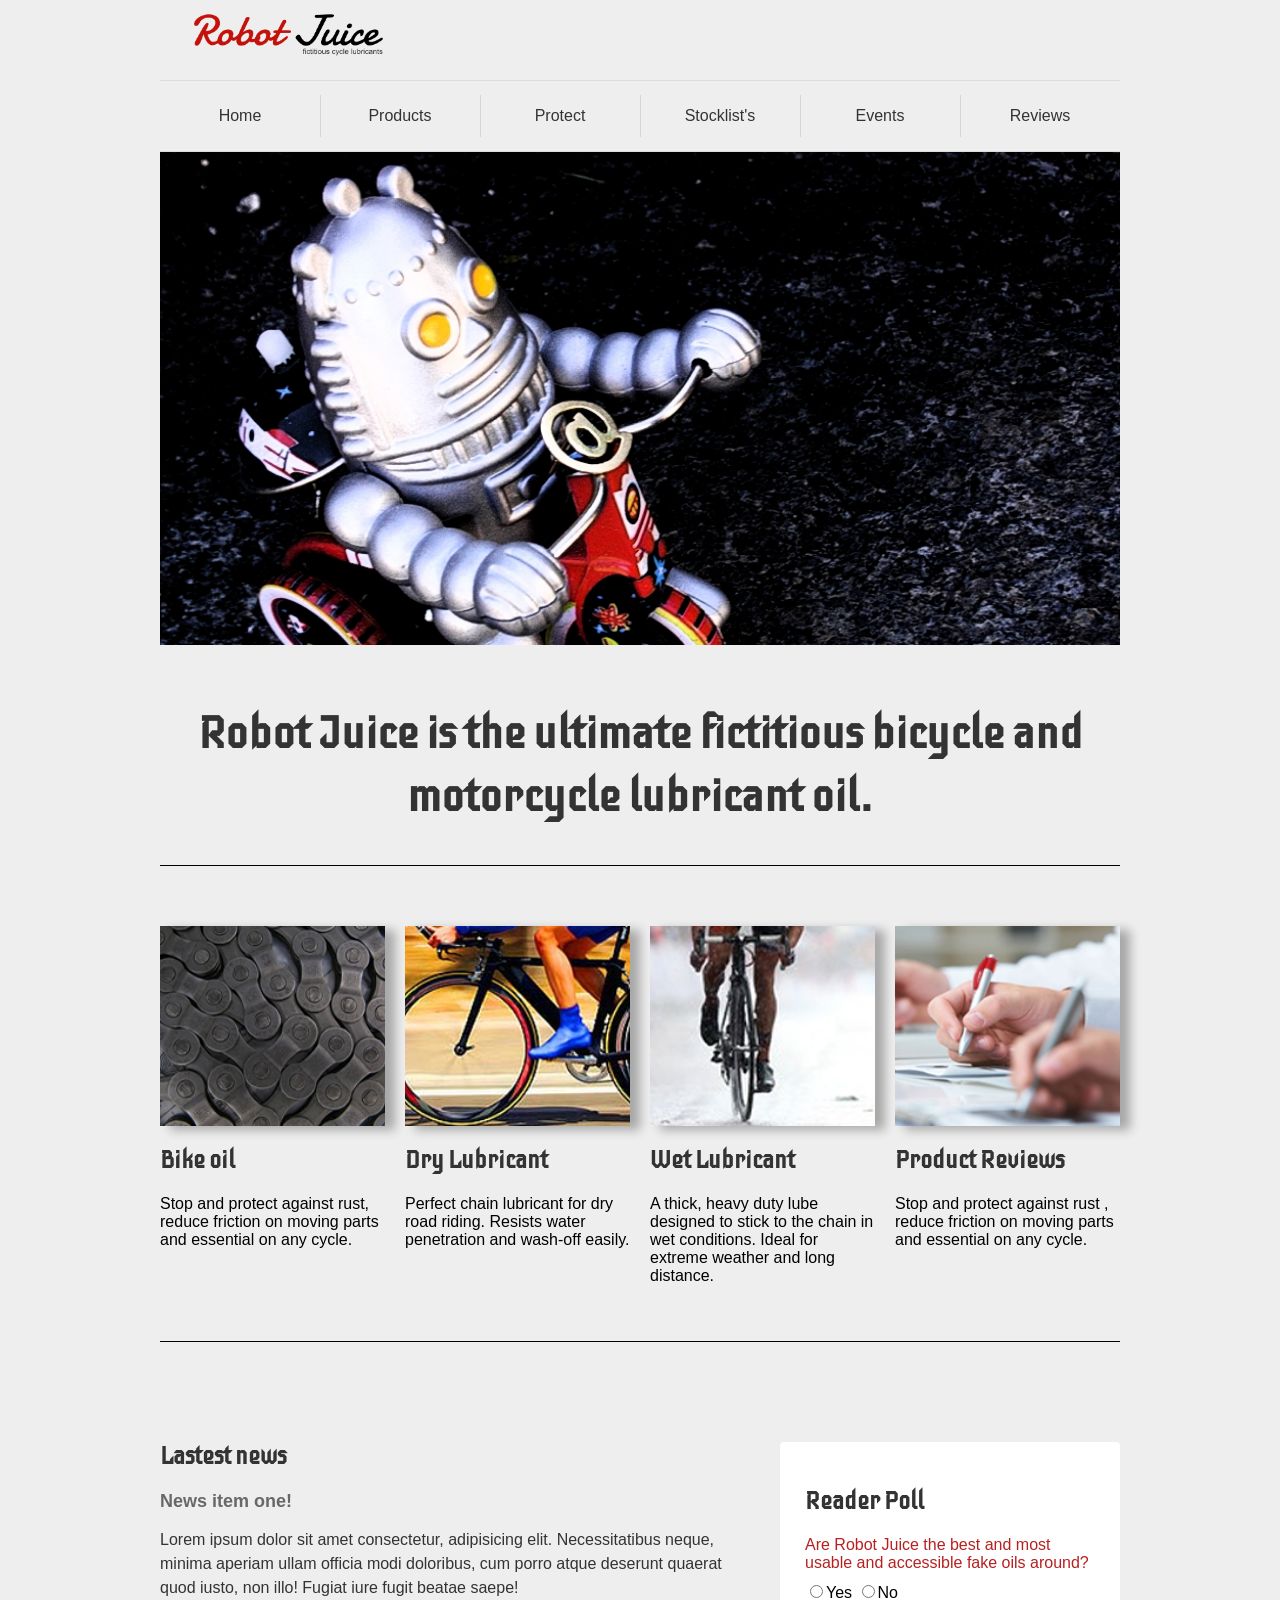
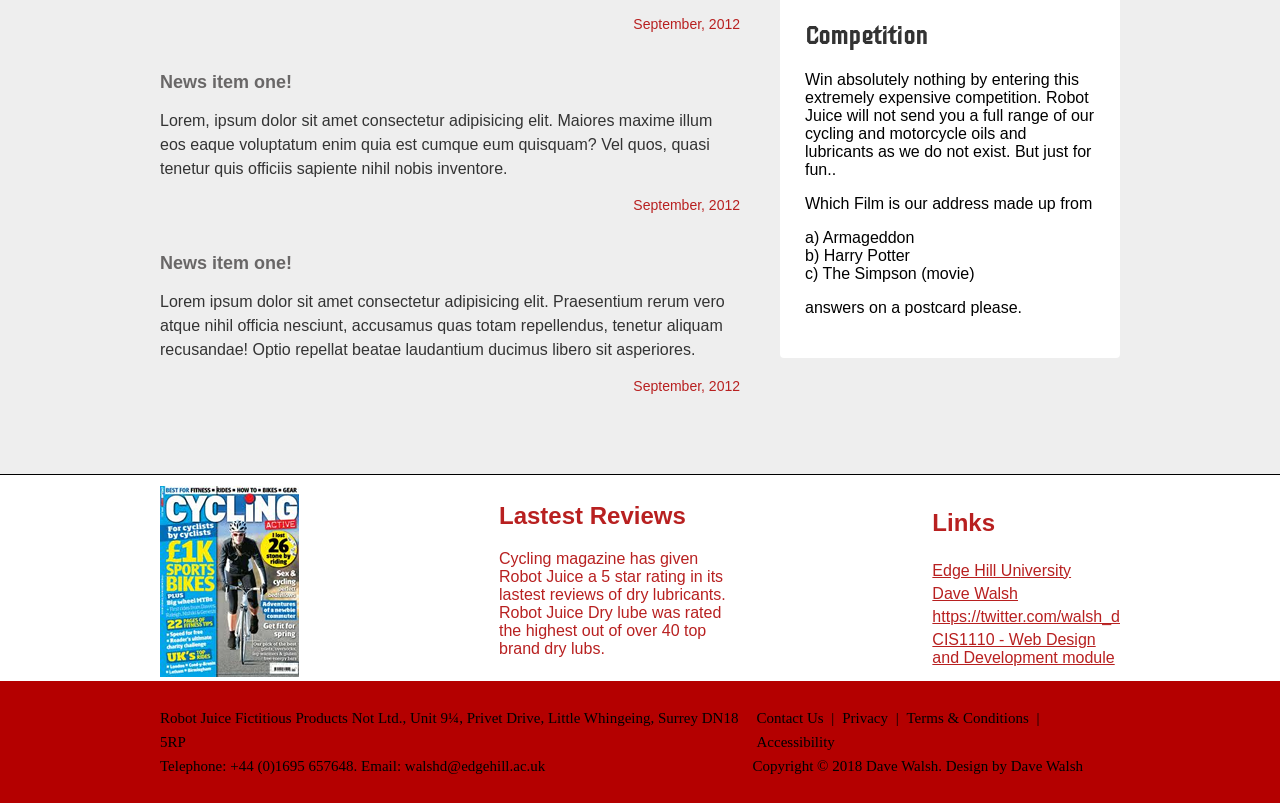
==== index.html @ 76c8a3c9 "Init web" ====
<!DOCTYPE html>
<html lang="en">

<head>
    <link rel="preconnect" href="https://fonts.googleapis.com">
    <link rel="preconnect" href="https://fonts.gstatic.com" crossorigin>
    <link href="https://fonts.googleapis.com/css2?family=Iceberg&display=swap" rel="stylesheet">
    <link rel="stylesheet" href="grid.css">
    <link rel="stylesheet" href="style.css">
    <meta charset="UTF-8">
    <meta name="viewport" content="width=device-width, initial-scale=1.0">
    <title>Home - Robot Juice: Fictitious cycle lubricants.</title>
</head>

<body>
    <a href="#main-content" class="skip-link">Skip to Content</a>
    <header>
        <div class="header-top">
            <div class="logo">
                <a href="index.html"><img src="robot-juice-images/new-robot-logo3.png" alt="Robot Juice brand logo"
                        id="logo-pic"></a>
            </div>
            <div class="burger-menu" id="burger-menu" role="button" aria-label="Toggle navigation" aria-expanded="false"
                tabindex="0">
                <div class="bar"></div>
                <div class="bar"></div>
                <div class="bar"></div>
            </div>
        </div>
        <nav class="navigate">
            <ul>
                <li><a class="nav-link" href="index.html">Home</a></li>
                <li><a class="nav-link" href="product.html">Products</a></li>
                <li><a class="nav-link" href="#section3">Protect</a></li>
                <li><a class="nav-link" href="#section4">Stocklist's</a></li>
                <li><a class="nav-link" href="#section5">Events</a></li>
                <li><a class="nav-link" href="#section6">Reviews</a></li>
            </ul>
        </nav>
        <div class="banner">
            <img id="banner-pic" src="robot-juice-images/robotbanner.jpg" alt="Robot Juice banner">
        </div>
    </header>
    <section class="slogan" tabindex="0">
        <h1>Robot Juice is the ultimate fictitious bicycle and motorcycle lubricant oil.</h1>
    </section>

    <main id="main-content">
        <section class="product-prop">

            <section class="content" tabindex="0">
                <div class="pic-box">
                    <img src="robot-juice-images/bikechain-bikeoil.jpg" alt="Robot Juice Bike Oil bottle"
                        class="prop-img">
                </div>
                <div class="head-box">
                    <h2 class="prop-head">Bike oil</h2>
                </div>
                <div class="descript-box">
                    <p class="prop-descript">Stop and protect against rust, reduce friction on moving
                        parts and
                        essential on
                        any cycle.</p>
                </div>
            </section>

            <section class="content" tabindex="0">
                <div class="pic-box">
                    <img src="robot-juice-images/cycleside-drylubrication.jpg" alt="Robot Juice Dry Lubricant bottle"
                        class="prop-img">
                </div>

                <div class="head-box">
                    <h2 class="prop-head">Dry Lubricant</h2>
                </div>
                <div class="descript-box">
                    <p class="prop-descript">Perfect chain lubricant for dry road riding. Resists water
                        penetration and
                        wash-off easily.</p>
                </div>
            </section>

            <section class="content" tabindex="0">
                <div class="pic-box">
                    <img src="robot-juice-images/frontcycle-wetlubrication.jpg" alt="Robot Juice Wet Lubricant bottle"
                        class="prop-img">
                </div>
                <div class="head-box">
                    <h2 class="prop-head">Wet Lubricant</h2>
                </div>
                <div class="descript-box">
                    <p class="prop-descript">A thick, heavy duty lube designed to stick to the chain in wet conditions.
                        Ideal for extreme weather and long distance.</p>
                </div>
            </section>

            <section class="content" tabindex="0">
                <div class="pic-box">
                    <img src="robot-juice-images/productreviews.jpg"
                        alt="Five-star rating graphic for Robot Juice products" class="prop-img">
                </div>
                <div class="head-box">
                    <h2 class="prop-head">Product Reviews</h2>
                </div>
                <div class="descript-box">
                    <p class="prop-descript">Stop and protect against rust , reduce friction on moving
                        parts and
                        essential
                        on any cycle.</p>
                </div>
            </section>
        </section>

        <section class="news-update">
            <div class="left-box">
                <h2 id="news-header">Lastest news</h2>
                <article class="news-box" tabindex="0" aria-labelledby="news-head-1" aria-describedby="news-desc-1">
                    <h3 class="item-header" id="news-head-1">News item one!</h3>
                    <p class="item-descript" id="news-desc-1">Lorem ipsum dolor sit amet consectetur, adipisicing elit.
                        Necessitatibus
                        neque, minima aperiam ullam officia modi doloribus, cum porro atque deserunt quaerat quod iusto,
                        non illo! Fugiat iure fugit beatae saepe!</p>
                    <span class="date">September, 2012</span>
                </article>
                <article class="news-box" tabindex="0" aria-labelledby="news-head-2" aria-describedby="news-desc-2">
                    <h3 class="item-header" id="news-head-2">News item one!</h3>
                    <p class="item-descript" id="news-desc-2">Lorem, ipsum dolor sit amet consectetur adipisicing elit.
                        Maiores maxime
                        illum eos eaque voluptatum enim quia est cumque eum quisquam? Vel quos, quasi tenetur quis
                        officiis sapiente nihil nobis inventore.</p>
                    <span class="date">September, 2012</span>
                </article>
                <article class="news-box" tabindex="0" aria-labelledby="news-head-3" aria-describedby="news-desc-3">
                    <h3 class="item-header" id="news-head-3">News item one!</h3>
                    <p class="item-descript" id="news-desc-3">Lorem ipsum dolor sit amet consectetur adipisicing elit.
                        Praesentium rerum
                        vero atque nihil officia nesciunt, accusamus quas totam repellendus, tenetur aliquam recusandae!
                        Optio repellat beatae laudantium ducimus libero sit asperiores.</p>
                    <span class="date">September, 2012</span>
                </article>
            </div>
            <div class="right-box">
                <section class="poll" aria-labelledby="poll-header" tabindex="0" aria-describedby="poll-question">
                    <h2 id="poll-header">Reader Poll</h2>
                    <span id="poll-question">Are Robot Juice the best and most usable and accessible fake oils
                        around?</span>
                    <form>
                        <label><input type="radio" name="vote" value="yes">Yes</label>
                        <label><input type="radio" name="vote" value="no">No</label>
                    </form>
                </section>
                <section class="competition" aria-labelledby="competition-header" tabindex="0">
                    <h2 id="competition-header">Competition</h2>
                    <p class="competition-descript">Win absolutely nothing by entering this extremely expensive
                        competition. Robot Juice will not send you a full range of our cycling and motorcycle oils and
                        lubricants as we do not exist. But just for fun..</p>
                    <p class="competition-descript">Which Film is our address made up from</p>
                    <p class="competition-descript">a) Armageddon<br>b) Harry Potter<br>c) The Simpson (movie)</p>
                    <p class="competition-descript">answers on a postcard please.</p>
                </section>
            </div>
        </section>
        <section class="bottom-box">
            <div class="bottom-box-inner">
                <div class="magazine">
                    <img src="robot-juice-images/cyclemagazine.jpg"
                        alt="Cycling Magazine cover featuring Robot Juice review">
                </div>
                <div class="reviews-box" tabindex="0">
                    <h2 id="reviews-header">Lastest Reviews</h2>
                    <p id="reviews-descript">Cycling magazine has given Robot Juice a 5 star rating in its lastest
                        reviews of dry lubricants. Robot Juice Dry lube was rated the highest out of over 40 top
                        brand dry lubs.</p>
                </div>
                <div class="links-box">
                    <h2 id="links-header">Links</h2>
                    <a href="https://www.edgehill.ac.uk" class="link">Edge Hill University</a>
                    <a href="https://www.davewalsh.co.uk" class="link">Dave Walsh</a>
                    <a href="https://twitter.com/walsh_d" class="link">https://twitter.com/walsh_d</a>
                    <a href="https://teaching.computing.edgehill.ac.uk/wte/" class="link">CIS1110 - Web Design and
                        Development module</a>
                </div>
            </div>
        </section>
    </main>
    <footer class="footer">
        <div class="footer-inner">
            <div class="footer-left">
                Robot Juice Fictitious Products Not Ltd., Unit 9¼, Privet Drive, Little Whingeing, Surrey
                DN18 5RP<br>
                Telephone: +44 (0)1695 657648. Email: walshd@edgehill.ac.uk
            </div>

            <div class="footer-right">
                <a href="#">Contact Us</a> |
                <a href="#">Privacy</a> |
                <a href="#">Terms & Conditions</a> |
                <a href="#">Accessibility</a><br>
                Copyright © 2018 Dave Walsh. Design by Dave Walsh
            </div>
        </div>
    </footer>
    <script src="reviews.js"></script>
</body>

</html>
---- grid.css ----
/* ===== RESET / BOX MODEL ===== */

html,
body {
    margin: 0;
    padding: 0;
}

*,
*::before,
*::after {
    box-sizing: border-box;
}

/* ===== ACCESSIBILITY ===== */
.skip-link {
    position: absolute;
    top: -40px;
    left: 0;
    background: #b82020;
    color: white;
    padding: 8px;
    z-index: 100;
    transition: top 0.3s;
}

.skip-link:focus {
    top: 0;
}

/* Visible Focus State */
/* Visible Focus State */
*:focus-visible {
    outline: 3px solid #ffbf00;
    /* High contrast yellow/orange */
    outline-offset: 2px;
}

/* ===== GLOBAL LAYOUT ===== */

body {
    display: flex;
    flex-direction: column;
    align-items: center;
    justify-content: center;
    width: 100%;
}

main {
    width: 100%;
    display: flex;
    flex-direction: column;
    align-items: center;
}

header {
    display: flex;
    flex-direction: column;
    width: 75%;
}

.logo a,
.logo img {
    display: inline-block;
    width: auto;
}

#logo-pic {
    display: block;
    height: auto;
}

.header-top {
    display: flex;
    justify-content: space-between;
    align-items: center;
    width: 100%;
}

/* Base Nav Layout */

/* Base Nav Layout */

.navigate {
    width: 100%;
}

.burger-menu {
    display: none;
    cursor: pointer;
    flex-direction: column;
    gap: 4px;
    padding: 10px;
}

.bar {
    width: 25px;
    height: 3px;
    background-color: #333;
}

.navigate ul {
    display: flex;
    justify-content: space-between;
    align-items: stretch;
    visibility: visible;
    opacity: 1;
    max-height: none;
    /* Reset potentially inherited mobile styles */
}

.navigate ul li {
    flex: 1;
    position: relative;
    text-align: center;
    height: 70px;
}

.navigate ul li a {
    display: flex;
    justify-content: center;
    align-items: center;
    width: 100%;
    height: 100%;
}

/* ===== BANNER ===== */

.banner {
    width: 100%;
}

#banner-pic {
    width: 100%;
    height: auto;
    display: block;
}

/* ===== SLOGAN ===== */

.slogan {
    width: 75%;
    margin: 20px auto;
    text-align: center;
}

/* ===== PRODUCT GRID ===== */

.product-prop {
    display: flex;
    width: 75%;
    gap: 20px;
}

.content {
    width: 25%;
}

.pic-box {
    width: 100%;
    height: 200px;
    overflow: hidden;
}

.prop-img {
    width: 100%;
    height: 100%;
    display: block;
}

/* ===== NEWS SECTION ===== */

.news-update {
    display: flex;
    width: 75%;
    margin: 40px auto;
    gap: 40px;
    align-items: flex-start;
}

.left-box {
    flex: 2;
}

.right-box {
    flex: 1;
    margin-top: 20px;
}

/* ===== BOTTOM SECTION ===== */

.bottom-box {
    display: flex;
    width: 100%;
    justify-content: center;
    align-items: center;
}

.bottom-box-inner {
    display: flex;
    justify-content: center;
    align-items: center;
    width: 75%;
    gap: 200px;
}

/* Note: .bottom-right-content removed */

/* ===== FOOTER ===== */

footer {
    width: 100%;
    display: flex;
    justify-content: center;
}

.footer-inner {
    width: 75%;
    max-width: 1200px;
    display: flex;
    justify-content: space-between;
    align-items: flex-start;
}

.footer-left,
.footer-right {
    text-align: left;
}


/*====== Product Page ====== */

/* ... (omitting strictly unchanged chunks for brevity if not targeted, but using context matching) ... */
/* NOTE: The tool finds the context. I'm targeting the section from .bottom-box-inner down to media queries */
/* Actually, I need to be careful with the Replace tool. I will target specific blocks. */

/* REVERTING GLOBAL */

/* RESPONSIVE UPDATES */
@media (max-width: 992px) {

    header,
    .slogan,
    .product-prop,
    .news-update,
    .bottom-box-inner,
    .footer-inner,
    .product-box,
    .similar-box,
    .prod-review-box {
        width: 90%;
    }

    .product-prop {
        flex-wrap: wrap;
        gap: 30px;
    }

    .content {
        width: 45%;
    }

    .news-update {
        flex-direction: column;
        gap: 30px;
    }

    .right-box {
        width: 100%;
    }

    .bottom-box-inner {
        gap: 40px;
        /* Responsive: reduce gap */
    }
}

@media (max-width: 600px) {

    .navigate ul {
        flex-direction: column;
    }

    .navigate ul li {
        height: 55px;
    }

    .content {
        width: 100%;
    }

    /* Product Page Mobile */
    .product-box {
        flex-direction: column;
    }

    .thumb-list {
        flex-direction: row;
        overflow-x: auto;
        justify-content: center;
    }

    .similar-list {
        flex-wrap: wrap;
    }

    /* Stack Bottom Section */
    .bottom-box-inner {
        flex-direction: column;
        gap: 40px;
        align-items: center;
        text-align: center;
    }

    /* Stack Footer */
    .footer-inner {
        flex-direction: column;
        justify-content: center;
        align-items: center;
        gap: 20px;
        text-align: center;
    }

    .footer-left,
    .footer-right {
        text-align: center;
    }
}


/*====== Product Page ====== */

/* ===== GLOBAL LAYOUT ===== */

body {
    display: flex;
    flex-direction: column;
    align-items: center;
    justify-content: center;
}

header {
    display: flex;
    flex-direction: column;
    width: 75%;
}

/* ===== NAVIGATION LAYOUT ===== */

.navigate {
    width: 100%;
}

.navigate ul {
    display: flex;
    justify-content: space-between;
    align-items: stretch;
}

.navigate ul li {
    flex: 1;
    position: relative;
    text-align: center;
    height: 70px;
}

.navigate ul li a {
    display: flex;
    justify-content: center;
    align-items: center;
    width: 100%;
    height: 100%;
}

/* ===== PRODUCT GALLERY LAYOUT ===== */

.product-box {
    width: 75%;
    margin: 40px auto;
    display: flex;
    gap: 30px;
}

.thumb-list {
    display: flex;
    flex-direction: column;
    gap: 15px;
}

.main-display {
    flex: 5;
}

.console {
    flex: 2;
    display: flex;
    flex-direction: column;
}

.dropdown-box {
    display: flex;
    width: 100%;
    justify-content: center;
    align-items: center;
    gap: 10px;
}

/* ===== SIMILAR PRODUCT LAYOUT ===== */

.similar-box {
    width: 75%;
    display: flex;
    flex-direction: column;
}

.similar-list {
    display: flex;
    justify-content: center;
    align-items: center;
    gap: 10px;
}

.prod-review-box {
    width: 75%;
    margin: 40px auto;
    display: flex;
    flex-direction: column;
}

/* ===== BOTTOM SECTION LAYOUT ===== */

.bottom-box {
    display: flex;
    width: 100%;
    justify-content: center;
    align-items: center;
}

.bottom-box-inner {
    display: flex;
    justify-content: center;
    align-items: center;
    width: 75%;
    gap: 200px;
}

/* ===== FOOTER LAYOUT ===== */

footer {
    width: 100%;
    display: flex;
    justify-content: center;
}

.footer-inner {
    width: 75%;
    max-width: 1200px;
    display: flex;
    justify-content: space-between;
    align-items: flex-start;
}

.footer-left,
.footer-right {
    text-align: left;
}

/* ===== RESPONSIVE ===== */

@media (max-width: 992px) {

    header,
    .slogan,
    .product-prop,
    .news-update,
    .bottom-box-inner,
    .footer-inner,
    .product-box,
    .similar-box,
    .prod-review-box {
        width: 90%;
    }

    .product-prop {
        flex-wrap: wrap;
        gap: 30px;
    }

    .content {
        width: 45%;
    }

    .news-update {
        flex-direction: column;
        gap: 30px;
    }

    .right-box {
        width: 100%;
    }

    .bottom-box-inner {
        gap: 80px;
    }

    /* Stack Footer for Tablet */
    .footer-inner {
        flex-direction: column;
        justify-content: center;
        align-items: center;
        gap: 20px;
        text-align: center;
    }

    .footer-left,
    .footer-right {
        text-align: center;
    }
}

@media (max-width: 600px) {

    .navigate ul {
        flex-direction: column;
        display: flex;
        /* Keep flex for layout, hide with height */
        max-height: 0;
        overflow: hidden;
        opacity: 0;
        visibility: hidden;
        /* Prevent focus when closed */
        transition: max-height 0.5s ease-in-out, opacity 0.5s ease-in-out, visibility 0s linear 0.5s;
        width: 100%;
    }

    .navigate ul.active {
        max-height: 500px;
        /* Adjust as needed */
        opacity: 1;
        visibility: visible;
        transition: max-height 0.5s ease-in-out, opacity 0.5s ease-in-out, visibility 0s linear 0s;
    }

    .header-top {
        display: flex;
        justify-content: space-between;
        align-items: center;
        width: 100%;
        margin-top: 10px;
        /* Optional spacing */
    }

    .burger-menu {
        display: flex;
        /* Show burger on mobile */
        margin: 0;
        /* Remove centering */
    }

    .navigate ul li {
        height: 55px;
    }

    .content {
        width: 100%;
    }

    /* Product Page Mobile */
    .product-box {
        flex-direction: column;
    }

    .main-display {
        order: 1;
    }

    .thumb-list {
        order: 2;
        flex-direction: row;
        overflow-x: auto;
        /* Allow scrolling if many thumbs */
        justify-content: center;
        margin-top: 10px;
        /* Spacing between main img and thumbs */
    }

    .console {
        order: 3;
    }

    .similar-list {
        flex-wrap: wrap;
    }

    .bottom-box-inner {
        flex-direction: column;
        gap: 40px;
    }

    .footer-inner {
        flex-direction: column;
        text-align: center;
        gap: 20px;
    }

    .footer-left,
    .footer-right {
        text-align: center;
    }

    /* Text Left for Reviews and Links on Mobile */
    .reviews-box,
    .links-box {
        text-align: left;
        width: 100%;
        max-width: 400px;
        /* Optional: limit width if needed, or keep 100% */
    }
}
---- style.css ----
/* ===== Index Page ===== */

/* ===== TYPOGRAPHY ===== */

.prop-head,
#news-header,
#poll-header,
#competition-header,
.slogan {
    font-family: 'Iceberg', sans-serif;
    font-weight: bold;
    font-size: 24px;
    color: #333333;
}

/* ===== GLOBAL STYLE ===== */

body {
    background-color: #eeeeee;
}

/* Accessibility: Global Focus Styles */
:focus-visible {
    outline: 3px solid #0056b3;
    outline-offset: 2px;
}

#logo-pic {
    width: 262px;
}

/* ===== NAVIGATION STYLE ===== */

.navigate {
    border-top: 1px solid #dcdcdc;
    font-family: 'Roboto', sans-serif;
}

.navigate ul {
    list-style: none;
    margin: 0;
    padding: 0;
}

.navigate ul li:not(:first-child)::before {
    content: "";
    position: absolute;
    left: 0;
    top: 20%;
    height: 60%;
    width: 1px;
    background-color: #d5d5d5;
}

.navigate ul li a {
    text-decoration: none;
    color: #333333;
    font-size: 16px;
    transition: 0.25s;
}

.navigate ul li:hover {
    background-color: #b82020;
}

.navigate ul li:hover a {
    color: white;
}

/* ===== BANNER ===== */

.banner {
    background-color: grey;
}

/* ===== SLOGAN ===== */

.slogan {
    line-height: 1.4;
    border-bottom: 1px solid black;
    font-size: 30px;
}

/* Prevent slogan from resizing with global scaler */
body[class*="font-step-"] .slogan h1 {
    font-size: 1.5em;
}

.slogan h1 {
    font-size: 1.5em;
    /* Match default h2 size */
    margin: 0.83em 0;
    /* Match default h2 margin */
}

/* ===== PRODUCT STYLE ===== */

.product-prop {
    padding-top: 40px;
    padding-bottom: 40px;
    border-bottom: 1px solid black;
    margin-bottom: 40px;
}

.pic-box {
    box-shadow: 10px 4px 10px rgba(0, 0, 0, 0.3);
}

.prop-img {
    object-fit: cover;
    transition: 0.3s;
}

.prop-img:hover {
    transform: translateY(-5px);
    box-shadow: 0 10px 20px rgba(0, 0, 0, 0.4);
}

.prop-descript {
    font-family: 'Roboto', sans-serif;
}

/* ===== NEWS STYLE ===== */

.news-box {
    margin-bottom: 40px;
    font-family: 'Roboto', sans-serif;
}

.item-header {
    font-weight: bold;
    color: #696767;
    font-size: 18px;
    margin: 0;
}

.item-descript {
    color: #333;
    line-height: 1.5;
}

.date {
    display: block;
    text-align: right;
    color: #b82020;
    font-size: 14px;
    margin-top: 10px;
}

/* ===== SIDEBAR ===== */

.right-box {
    background-color: white;
    padding: 25px;
    border-radius: 4px;
    font-family: 'Roboto', sans-serif;
}

#poll-question {
    color: #b82020;
    display: block;
    margin-bottom: 10px;
}

/* ===== BOTTOM SECTION ===== */

.bottom-box {
    border-top: 1px solid black;
    background-color: white;
    font-family: 'Roboto', sans-serif;
}

.reviews-box,
.links-box,
.links-box a {
    color: #b82020;
}

.links-box {
    display: flex;
    flex-direction: column;
    gap: 5px;
}

/* ===== FOOTER ===== */

footer {
    background-color: #b40000;
    padding: 25px 0;
}

.footer-left,
.footer-right {
    color: black;
    font-size: 15px;
    line-height: 1.6;
}

.footer-right a {
    color: black;
    text-decoration: none;
}

.footer-right a:hover {
    text-decoration: underline;
}

/* ===== MOBILE TWEAK ===== */

@media (max-width: 600px) {
    #logo-pic {
        width: 300px;
    }

    .navigate ul li:not(:first-child)::before {
        display: none;
    }
}

/* ===== Product Page ====== */

/* ===== GLOBAL STYLE ===== */

body {
    background-color: #eeeeee;
}

#logo-pic {
    display: block;
    width: 262px;
    height: auto;
}

/* ===== NAVIGATION STYLE ===== */

.navigate {
    border-top: 1px solid #dcdcdc;
    border-bottom: 1px solid #dcdcdc;
    font-family: 'Roboto', sans-serif;
}

.navigate ul {
    list-style: none;
    margin: 0;
    padding: 0;
}

.navigate ul li:not(:first-child)::before {
    content: "";
    position: absolute;
    left: 0;
    top: 20%;
    height: 60%;
    width: 1px;
    background-color: #d5d5d5;
}

.navigate ul li a {
    text-decoration: none;
    color: #333333;
    font-size: 16px;
    font-weight: 400;
    transition: 0.25s;
}

/* Hover */
.navigate ul li:hover {
    background-color: #b82020;
}

.navigate ul li:hover a {
    color: white;
}

/* ===== PRODUCT STYLE ===== */

.pic-thumb {
    width: 120px;
    border: 2px solid red;
    padding: 4px;
    cursor: pointer;
}

.main-img {
    width: 100%;
    height: 500px;
    border: 5px solid #ffffff;
    object-fit: cover;
    display: block;
    box-sizing: border-box;
}

.prod-name {
    font-size: 32px;
    font-weight: bold;
    margin: 0 0 5px 0;
}

.price {
    color: red;
    font-size: 24px;
    display: block;
    /* Ensure it takes a line */
    margin-bottom: 20px;
    /* Add spacing below */
}

.size,
.quantity {
    height: 30px;
    width: 50%;
    background-color: white;
    /* Request: White inside */
    border: 1px solid #ccc;
    /* Add logic border for visibility against white bg */
    border-radius: 4px;
}

.buy-btn {
    margin-top: 10px;
    width: 100%;
    height: 50px;
    background-color: #b82020;
    color: white;
    font-size: 20px;
    font-weight: bold;
    cursor: pointer;
    transition: background-color 0.3s ease;
}

.buy-btn:hover {
    background-color: #e03e3e;
    /* Brighter Red */
}

.near-store {
    color: grey;
    text-decoration: none;
    font-size: 16px;
    margin-top: 10px;
}

.share-box {
    display: flex;
    justify-content: flex-end;
    gap: 5px;
}

#share-head {
    margin-top: 0;
    color: grey;
    font-size: 16px;
}

/* ===== SIMILAR PRODUCT STYLE ===== */

.similar-box {
    border-top: 1px solid black;
    border-bottom: 1px solid black;
    padding: 30px 0;
}

.similar-head {
    font-family: 'Iceberg', sans-serif;
    font-size: 30px;
    padding-bottom: 10px;
}

/* ===== BOTTOM STYLE ===== */

.bottom-box {
    border-top: 1px solid black;
    background-color: white;
}

.magazine {
    margin-top: 10px;
}

.reviews-box,
.links-box,
.links-box a {
    color: #b82020;
}

.links-box {
    display: flex;
    flex-direction: column;
    gap: 5px;
}

/* ===== FOOTER STYLE ===== */

footer {
    background-color: #b40000;
    padding: 25px 0;
}

.footer-left,
.footer-right {
    color: black;
    font-size: 15px;
    line-height: 1.6;
}

.footer-right a {
    color: black;
    text-decoration: none;
    margin: 0 4px;
}


.footer-right a:hover {
    text-decoration: underline;
}

/* ===== REVIEWS SECTION ===== */

.prod-review-box {
    margin: 40px auto;
    font-family: 'Roboto', sans-serif;
    color: #333;
}

.prod-review-box h2 {
    font-family: 'Iceberg', sans-serif;
    font-size: 24px;
    font-weight: bold;
    color: #333333;
    border-bottom: 2px solid #575859;
    padding-bottom: 10px;
    display: flex;
    align-items: center;
    gap: 10px;
    margin: 0 0 30px 0;
    /* Reset margins, keep bottom */
}

.review-item {
    display: flex;
    gap: 30px;
    padding: 20px 0;
    align-items: flex-start;
}

.review-icon img {
    width: 80px;
    height: 80px;
    border-radius: 10px;
    box-shadow: 0 4px 6px rgba(0, 0, 0, 0.3);
}

.review-info {
    width: 200px;
    flex-shrink: 0;
}

.review-body {
    flex: 1;
    padding-left: 20px;
    border-left: 1px solid #eee;
}

.review-rating {
    color: #b82020;
    font-size: 18px;
    letter-spacing: 2px;
    margin-bottom: 5px;
    font-weight: bold;
}

.review-title {
    font-size: 18px;
    font-weight: bold;
    margin: 0 0 5px 0;
    color: #333;
}

.product-id {
    font-size: 14px;
    color: #777;
    margin: 0 0 10px 0;
    font-style: italic;
}

.review-text {
    font-size: 14px;
    color: #555;
    line-height: 1.4;
    margin: 0;
}

.review-divider {
    border: 0;
    border-top: 1px solid #ccc;
    margin: 0;
}

#read-review-button {
    display: block;
    width: 250px;
    background-color: #b82020;
    color: white;
    font-weight: bold;
    text-align: center;
    padding: 15px 0;
    margin: 40px auto 0 auto;
    border: none;
    border-radius: 5px;
    cursor: pointer;
    font-size: 16px;
    text-transform: uppercase;
}

#read-review-button:hover {
    background-color: #900000;
}

/* ===== RESPONSIVE TWEAKS ===== */

@media (max-width: 600px) {

    /* Main Image Mobile */
    .main-img {
        height: auto;
        max-height: 400px;
        /* Limit height on mobile */
    }

    /* Review Mobile Layout */
    .review-item {
        flex-direction: column;
        gap: 15px;
    }

    .review-info {
        width: 100%;
        /* Full width */
        text-align: left;
    }

    .review-body {
        padding-left: 0;
        border-left: none;
        border-top: 1px solid #eee;
        padding-top: 15px;
        width: 100%;
    }
}
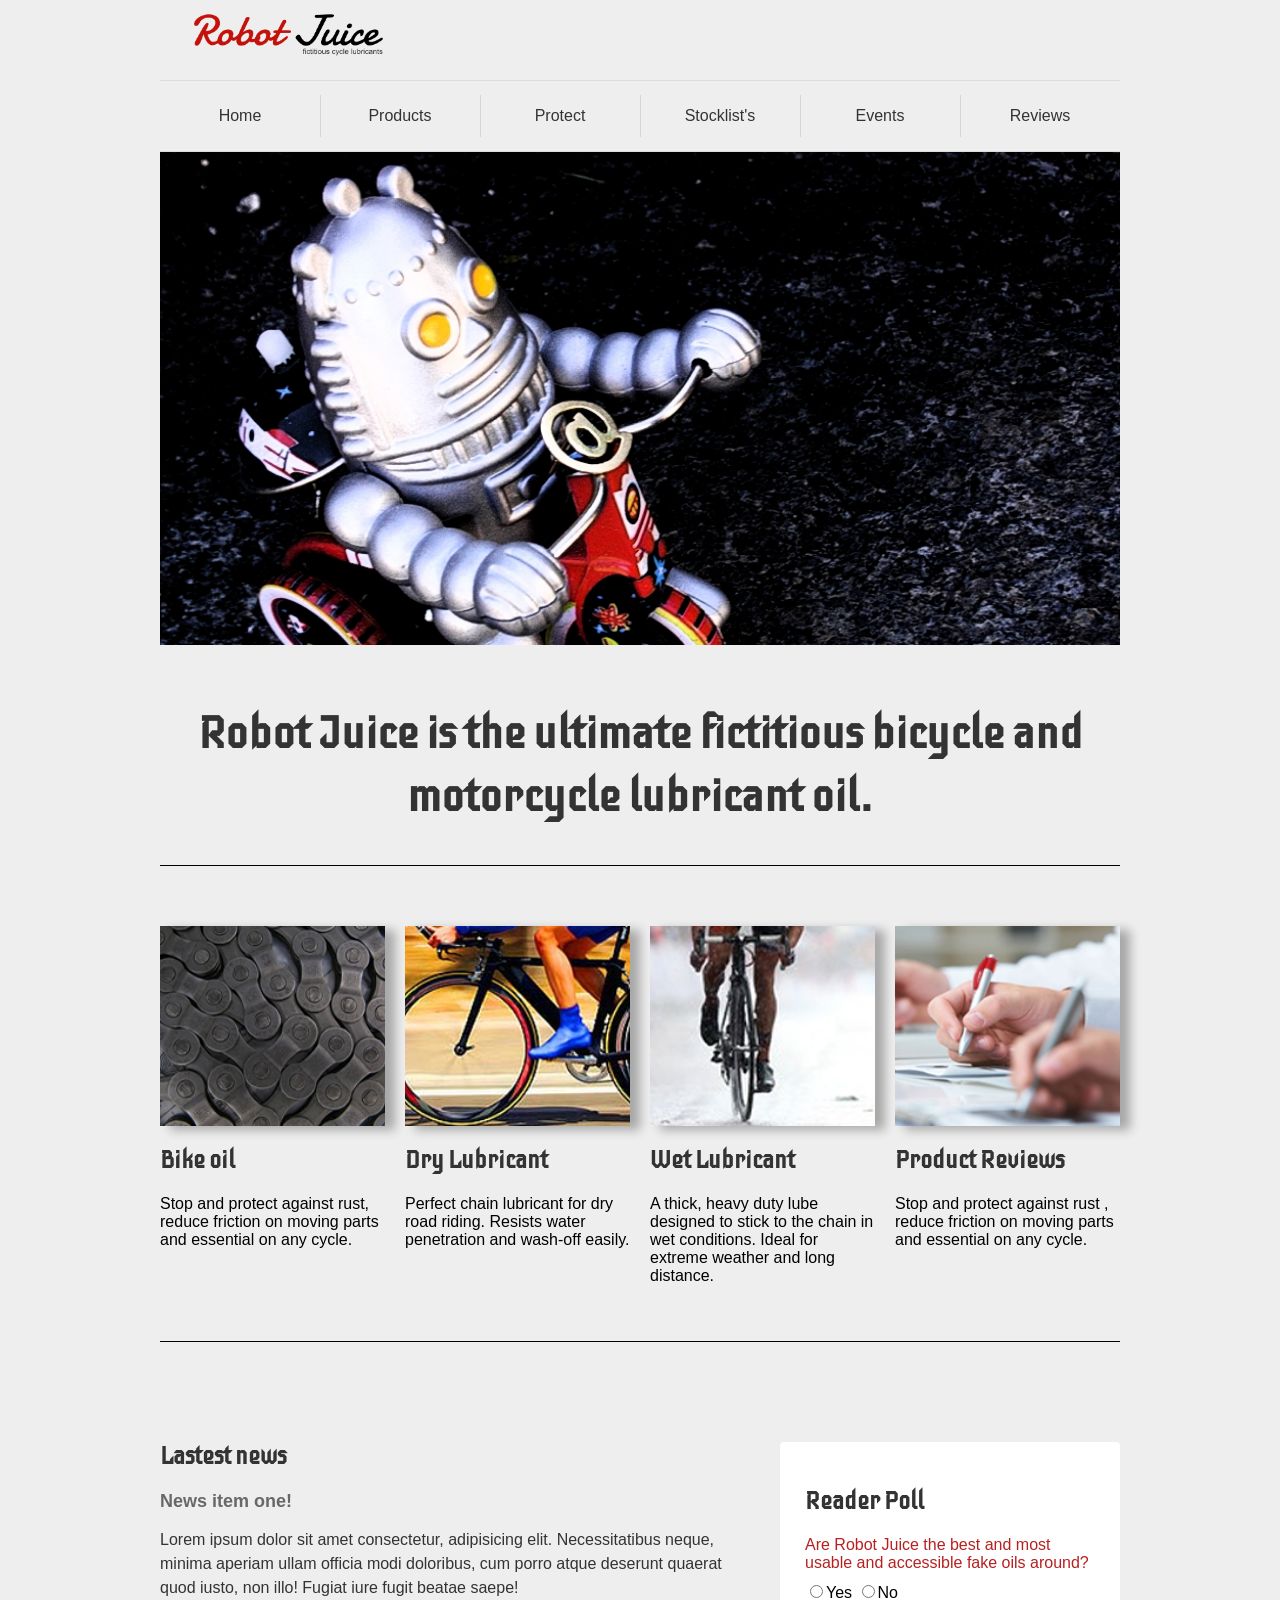
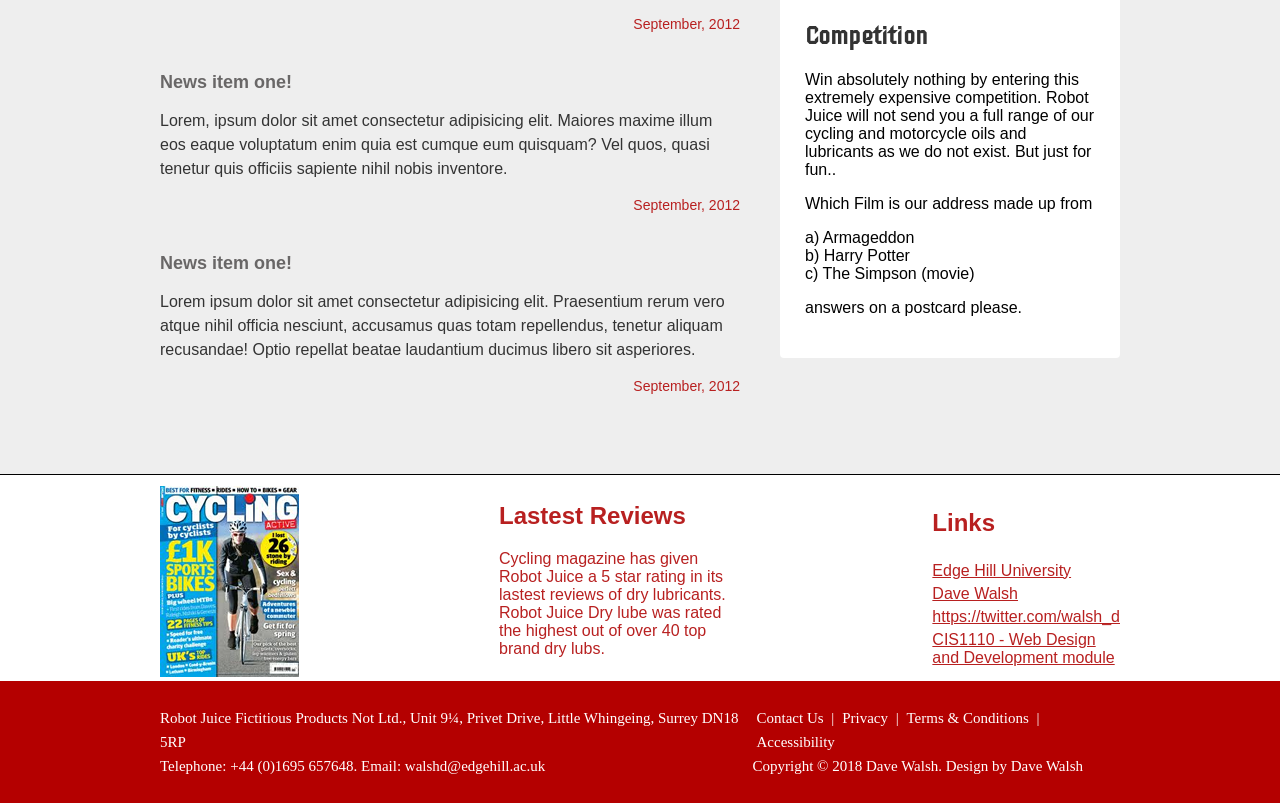
==== commit ad7eb4a6: "Update grid, index, product, reviews and style" ====
--- a/index.html
+++ b/index.html
@@ -14,6 +14,7 @@
 
 <body>
     <a href="#main-content" class="skip-link">Skip to Content</a>
+    <!-- ========================================================= HEADER SECTION ========================================================= -->
     <header>
         <div class="header-top">
             <div class="logo">
@@ -41,148 +42,162 @@
             <img id="banner-pic" src="robot-juice-images/robotbanner.jpg" alt="Robot Juice banner">
         </div>
     </header>
+    <!-- ========================================================= SLOGAN SECTION ========================================================= -->
     <section class="slogan" tabindex="0">
         <h1>Robot Juice is the ultimate fictitious bicycle and motorcycle lubricant oil.</h1>
     </section>
 
+    <!-- ========================================================= MAIN CONTENT ========================================================= -->
     <main id="main-content">
         <section class="product-prop">
 
-            <section class="content" tabindex="0">
-                <div class="pic-box">
+            <section class="content">
+                <div class="pic-box" tabindex="0">
                     <img src="robot-juice-images/bikechain-bikeoil.jpg" alt="Robot Juice Bike Oil bottle"
                         class="prop-img">
                 </div>
                 <div class="head-box">
-                    <h2 class="prop-head">Bike oil</h2>
-                </div>
-                <div class="descript-box">
-                    <p class="prop-descript">Stop and protect against rust, reduce friction on moving
+                    <h2 class="prop-head" tabindex="0">Bike oil</h2>
+                </div>
+                <div class="descript-box">
+                    <p class="prop-descript" tabindex="0">Stop and protect against rust, reduce friction on moving
                         parts and
                         essential on
                         any cycle.</p>
                 </div>
             </section>
 
-            <section class="content" tabindex="0">
-                <div class="pic-box">
+            <section class="content">
+                <div class="pic-box" tabindex="0">
                     <img src="robot-juice-images/cycleside-drylubrication.jpg" alt="Robot Juice Dry Lubricant bottle"
                         class="prop-img">
                 </div>
 
                 <div class="head-box">
-                    <h2 class="prop-head">Dry Lubricant</h2>
-                </div>
-                <div class="descript-box">
-                    <p class="prop-descript">Perfect chain lubricant for dry road riding. Resists water
+                    <h2 class="prop-head" tabindex="0">Dry Lubricant</h2>
+                </div>
+                <div class="descript-box">
+                    <p class="prop-descript" tabindex="0">Perfect chain lubricant for dry road riding. Resists water
                         penetration and
                         wash-off easily.</p>
                 </div>
             </section>
 
-            <section class="content" tabindex="0">
-                <div class="pic-box">
+            <section class="content">
+                <div class="pic-box" tabindex="0">
                     <img src="robot-juice-images/frontcycle-wetlubrication.jpg" alt="Robot Juice Wet Lubricant bottle"
                         class="prop-img">
                 </div>
                 <div class="head-box">
-                    <h2 class="prop-head">Wet Lubricant</h2>
-                </div>
-                <div class="descript-box">
-                    <p class="prop-descript">A thick, heavy duty lube designed to stick to the chain in wet conditions.
+                    <h2 class="prop-head" tabindex="0">Wet Lubricant</h2>
+                </div>
+                <div class="descript-box">
+                    <p class="prop-descript" tabindex="0">A thick, heavy duty lube designed to stick to the chain in wet
+                        conditions.
                         Ideal for extreme weather and long distance.</p>
                 </div>
             </section>
 
-            <section class="content" tabindex="0">
-                <div class="pic-box">
+            <section class="content">
+                <div class="pic-box" tabindex="0">
                     <img src="robot-juice-images/productreviews.jpg"
                         alt="Five-star rating graphic for Robot Juice products" class="prop-img">
                 </div>
                 <div class="head-box">
-                    <h2 class="prop-head">Product Reviews</h2>
-                </div>
-                <div class="descript-box">
-                    <p class="prop-descript">Stop and protect against rust , reduce friction on moving
+                    <h2 class="prop-head" tabindex="0">Product Reviews</h2>
+                </div>
+                <div class="descript-box">
+                    <p class="prop-descript" tabindex="0">Stop and protect against rust , reduce friction on moving
                         parts and
                         essential
                         on any cycle.</p>
                 </div>
             </section>
         </section>
-
+        <!-- ========================================================= NEWS UPDATE SECTION ========================================================= -->
         <section class="news-update">
             <div class="left-box">
-                <h2 id="news-header">Lastest news</h2>
-                <article class="news-box" tabindex="0" aria-labelledby="news-head-1" aria-describedby="news-desc-1">
-                    <h3 class="item-header" id="news-head-1">News item one!</h3>
-                    <p class="item-descript" id="news-desc-1">Lorem ipsum dolor sit amet consectetur, adipisicing elit.
+                <h2 id="news-header" tabindex="0">Lastest news</h2>
+                <article class="news-box">
+                    <h3 class="item-header" id="news-head-1" tabindex="0">News item one!</h3>
+                    <p class="item-descript" id="news-desc-1" tabindex="0">Lorem ipsum dolor sit amet consectetur,
+                        adipisicing elit.
                         Necessitatibus
                         neque, minima aperiam ullam officia modi doloribus, cum porro atque deserunt quaerat quod iusto,
                         non illo! Fugiat iure fugit beatae saepe!</p>
-                    <span class="date">September, 2012</span>
+                    <span class="date" tabindex="0">September, 2012</span>
                 </article>
-                <article class="news-box" tabindex="0" aria-labelledby="news-head-2" aria-describedby="news-desc-2">
-                    <h3 class="item-header" id="news-head-2">News item one!</h3>
-                    <p class="item-descript" id="news-desc-2">Lorem, ipsum dolor sit amet consectetur adipisicing elit.
+                <article class="news-box">
+                    <h3 class="item-header" id="news-head-2" tabindex="0">News item one!</h3>
+                    <p class="item-descript" id="news-desc-2" tabindex="0">Lorem, ipsum dolor sit amet consectetur
+                        adipisicing elit.
                         Maiores maxime
                         illum eos eaque voluptatum enim quia est cumque eum quisquam? Vel quos, quasi tenetur quis
                         officiis sapiente nihil nobis inventore.</p>
-                    <span class="date">September, 2012</span>
+                    <span class="date" tabindex="0">September, 2012</span>
                 </article>
-                <article class="news-box" tabindex="0" aria-labelledby="news-head-3" aria-describedby="news-desc-3">
-                    <h3 class="item-header" id="news-head-3">News item one!</h3>
-                    <p class="item-descript" id="news-desc-3">Lorem ipsum dolor sit amet consectetur adipisicing elit.
+                <article class="news-box">
+                    <h3 class="item-header" id="news-head-3" tabindex="0">News item one!</h3>
+                    <p class="item-descript" id="news-desc-3" tabindex="0">Lorem ipsum dolor sit amet consectetur
+                        adipisicing elit.
                         Praesentium rerum
                         vero atque nihil officia nesciunt, accusamus quas totam repellendus, tenetur aliquam recusandae!
                         Optio repellat beatae laudantium ducimus libero sit asperiores.</p>
-                    <span class="date">September, 2012</span>
+                    <span class="date" tabindex="0">September, 2012</span>
                 </article>
             </div>
             <div class="right-box">
-                <section class="poll" aria-labelledby="poll-header" tabindex="0" aria-describedby="poll-question">
-                    <h2 id="poll-header">Reader Poll</h2>
-                    <span id="poll-question">Are Robot Juice the best and most usable and accessible fake oils
+                <section class="poll">
+                    <h2 id="poll-header" tabindex="0">Reader Poll</h2>
+                    <span id="poll-question" tabindex="0">Are Robot Juice the best and most usable and accessible fake
+                        oils
                         around?</span>
                     <form>
                         <label><input type="radio" name="vote" value="yes">Yes</label>
                         <label><input type="radio" name="vote" value="no">No</label>
                     </form>
                 </section>
-                <section class="competition" aria-labelledby="competition-header" tabindex="0">
-                    <h2 id="competition-header">Competition</h2>
-                    <p class="competition-descript">Win absolutely nothing by entering this extremely expensive
+                <section class="competition">
+                    <h2 id="competition-header" tabindex="0">Competition</h2>
+                    <p class="competition-descript" tabindex="0">Win absolutely nothing by entering this extremely
+                        expensive
                         competition. Robot Juice will not send you a full range of our cycling and motorcycle oils and
                         lubricants as we do not exist. But just for fun..</p>
-                    <p class="competition-descript">Which Film is our address made up from</p>
-                    <p class="competition-descript">a) Armageddon<br>b) Harry Potter<br>c) The Simpson (movie)</p>
-                    <p class="competition-descript">answers on a postcard please.</p>
+                    <p class="competition-descript" tabindex="0">Which Film is our address made up from</p>
+                    <p class="competition-descript" tabindex="0">a) Armageddon<br>b) Harry Potter<br>c) The Simpson
+                        (movie)</p>
+                    <p class="competition-descript" tabindex="0">answers on a postcard please.</p>
                 </section>
             </div>
         </section>
+
+        <!-- ========================================================= BOTTOM CONTENT SECTION ========================================================= -->
         <section class="bottom-box">
             <div class="bottom-box-inner">
                 <div class="magazine">
                     <img src="robot-juice-images/cyclemagazine.jpg"
-                        alt="Cycling Magazine cover featuring Robot Juice review">
+                        alt="Cycling Magazine cover featuring Robot Juice review" tabindex="0">
                 </div>
                 <div class="reviews-box" tabindex="0">
-                    <h2 id="reviews-header">Lastest Reviews</h2>
-                    <p id="reviews-descript">Cycling magazine has given Robot Juice a 5 star rating in its lastest
+                    <h2 id="reviews-header" tabindex="0">Lastest Reviews</h2>
+                    <p id="reviews-descript" tabindex="0">Cycling magazine has given Robot Juice a 5 star rating in its
+                        lastest
                         reviews of dry lubricants. Robot Juice Dry lube was rated the highest out of over 40 top
                         brand dry lubs.</p>
                 </div>
                 <div class="links-box">
-                    <h2 id="links-header">Links</h2>
-                    <a href="https://www.edgehill.ac.uk" class="link">Edge Hill University</a>
-                    <a href="https://www.davewalsh.co.uk" class="link">Dave Walsh</a>
-                    <a href="https://twitter.com/walsh_d" class="link">https://twitter.com/walsh_d</a>
-                    <a href="https://teaching.computing.edgehill.ac.uk/wte/" class="link">CIS1110 - Web Design and
+                    <h2 id="links-header" tabindex="0">Links</h2>
+                    <a href="https://www.edgehill.ac.uk" class="link" tabindex="0">Edge Hill University</a>
+                    <a href="https://www.davewalsh.co.uk" class="link" tabindex="0">Dave Walsh</a>
+                    <a href="https://twitter.com/walsh_d" class="link" tabindex="0">https://twitter.com/walsh_d</a>
+                    <a href="https://teaching.computing.edgehill.ac.uk/wte/" class="link" tabindex="0">CIS1110 - Web
+                        Design and
                         Development module</a>
                 </div>
             </div>
         </section>
     </main>
+    <!-- ========================================================= FOOTER SECTION ========================================================= -->
     <footer class="footer">
         <div class="footer-inner">
             <div class="footer-left">
@@ -199,8 +214,9 @@
                 Copyright © 2018 Dave Walsh. Design by Dave Walsh
             </div>
         </div>
+        <!-- ========================================================= SCRIPT SECTION ========================================================= -->
+        <script src="reviews.js"></script>
     </footer>
-    <script src="reviews.js"></script>
 </body>
 
 </html>
--- a/grid.css
+++ b/grid.css
@@ -230,10 +230,6 @@
 
 /*====== Product Page ====== */
 
-/* ... (omitting strictly unchanged chunks for brevity if not targeted, but using context matching) ... */
-/* NOTE: The tool finds the context. I'm targeting the section from .bottom-box-inner down to media queries */
-/* Actually, I need to be careful with the Replace tool. I will target specific blocks. */
-
 /* REVERTING GLOBAL */
 
 /* RESPONSIVE UPDATES */
--- a/style.css
+++ b/style.css
@@ -191,13 +191,13 @@
 
 .footer-left,
 .footer-right {
-    color: black;
+    color: white;
     font-size: 15px;
     line-height: 1.6;
 }
 
 .footer-right a {
-    color: black;
+    color: white;
     text-decoration: none;
 }
 
@@ -398,13 +398,13 @@
 
 .footer-left,
 .footer-right {
-    color: black;
+    color: white;
     font-size: 15px;
     line-height: 1.6;
 }
 
 .footer-right a {
-    color: black;
+    color: white;
     text-decoration: none;
     margin: 0 4px;
 }
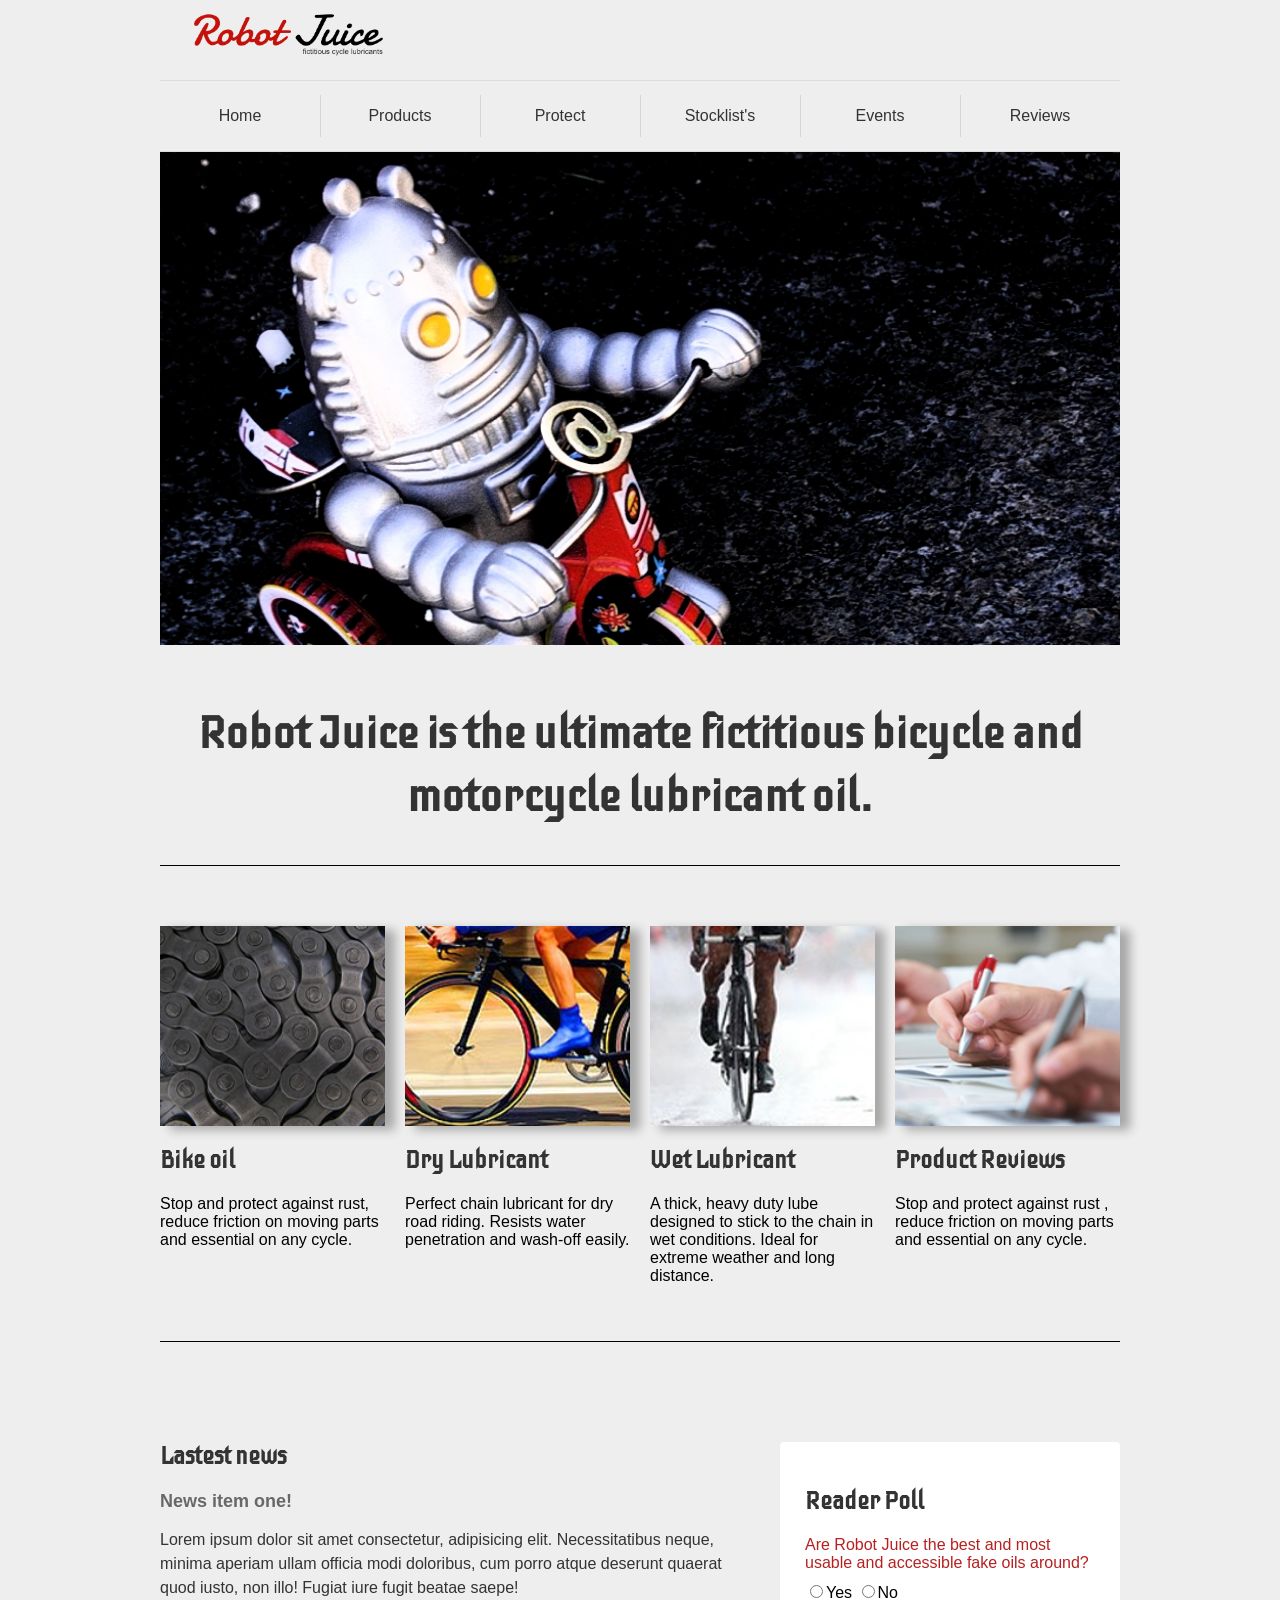
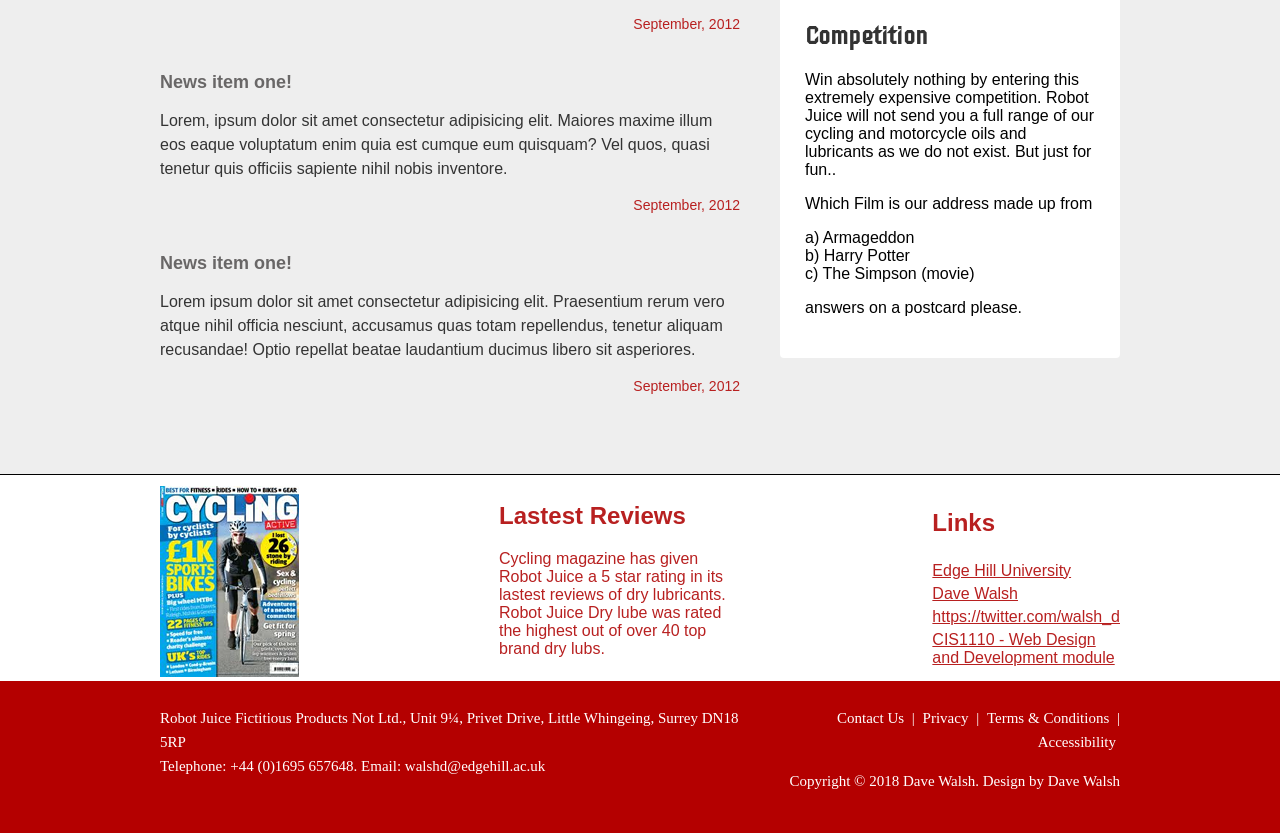
==== commit 56d50e1b: "Update web" ====
--- a/index.html
+++ b/index.html
@@ -200,7 +200,7 @@
     <!-- ========================================================= FOOTER SECTION ========================================================= -->
     <footer class="footer">
         <div class="footer-inner">
-            <div class="footer-left">
+            <div class="footer-left" tabindex="0">
                 Robot Juice Fictitious Products Not Ltd., Unit 9¼, Privet Drive, Little Whingeing, Surrey
                 DN18 5RP<br>
                 Telephone: +44 (0)1695 657648. Email: walshd@edgehill.ac.uk
@@ -211,7 +211,7 @@
                 <a href="#">Privacy</a> |
                 <a href="#">Terms & Conditions</a> |
                 <a href="#">Accessibility</a><br>
-                Copyright © 2018 Dave Walsh. Design by Dave Walsh
+                <p tabindex="0">Copyright © 2018 Dave Walsh. Design by Dave Walsh</p>
             </div>
         </div>
         <!-- ========================================================= SCRIPT SECTION ========================================================= -->
--- a/grid.css
+++ b/grid.css
@@ -222,9 +222,12 @@
     align-items: flex-start;
 }
 
-.footer-left,
+.footer-left {
+    text-align: left;
+}
+
 .footer-right {
-    text-align: left;
+    text-align: right;
 }
 
 
@@ -456,9 +459,12 @@
     align-items: flex-start;
 }
 
-.footer-left,
+.footer-left {
+    text-align: left;
+}
+
 .footer-right {
-    text-align: left;
+    text-align: right;
 }
 
 /* ===== RESPONSIVE ===== */
--- a/style.css
+++ b/style.css
@@ -333,6 +333,10 @@
     /* Brighter Red */
 }
 
+.buy-btn:active {
+    transform: scale(0.98);
+}
+
 .near-store {
     color: grey;
     text-decoration: none;
@@ -510,10 +514,15 @@
     cursor: pointer;
     font-size: 16px;
     text-transform: uppercase;
+    transition: background-color 0.3s ease;
 }
 
 #read-review-button:hover {
-    background-color: #900000;
+    background-color: #e03e3e;
+}
+
+#read-review-button:active {
+    transform: scale(0.98);
 }
 
 /* ===== RESPONSIVE TWEAKS ===== */
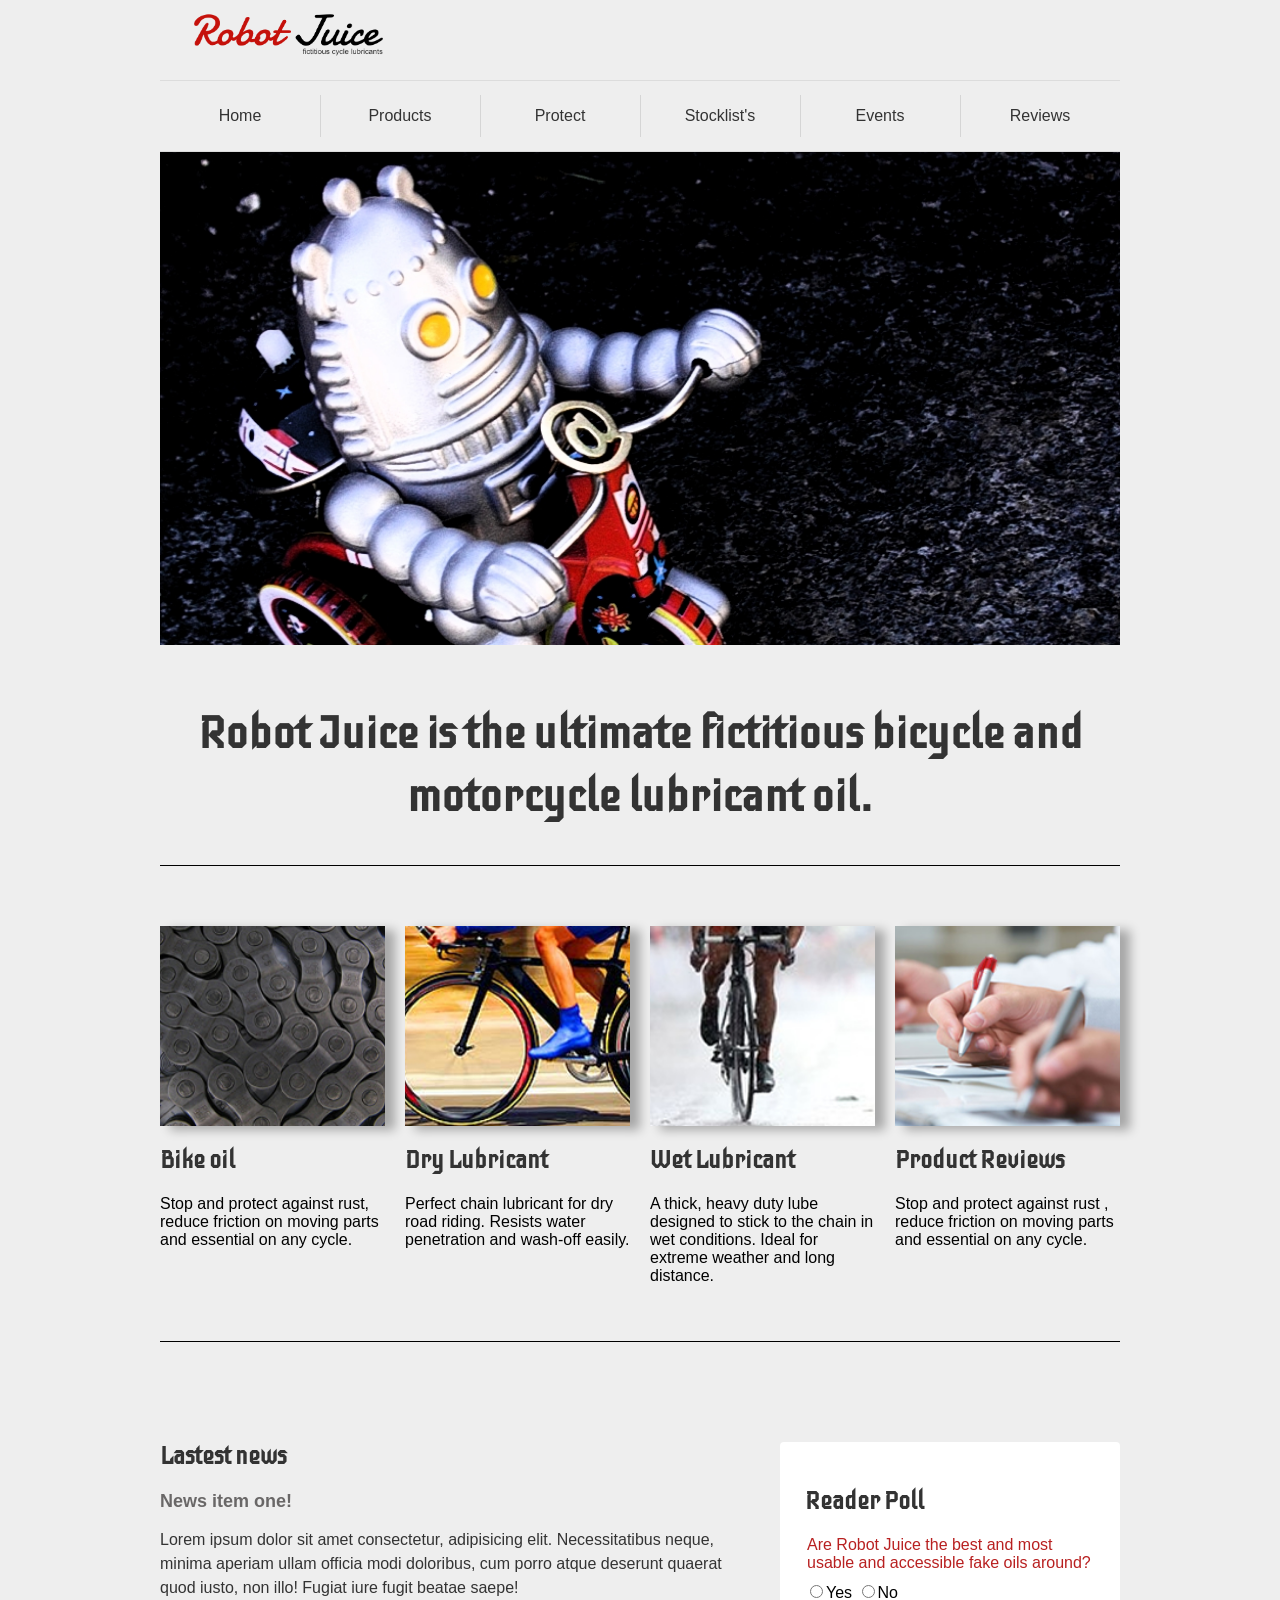
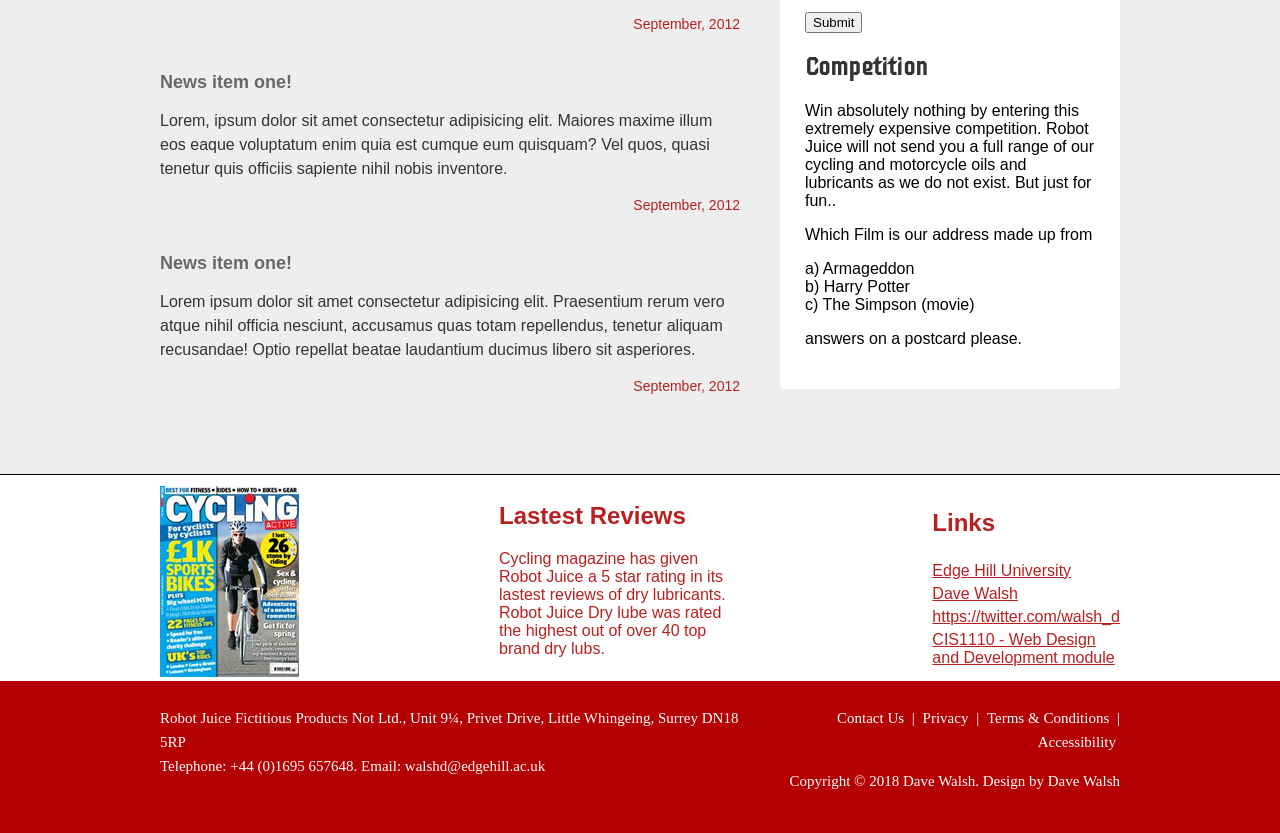
==== commit 35952b02: "Update Web Accessibility" ====
--- a/index.html
+++ b/index.html
@@ -43,7 +43,7 @@
         </div>
     </header>
     <!-- ========================================================= SLOGAN SECTION ========================================================= -->
-    <section class="slogan" tabindex="0">
+    <section class="slogan" tabindex="0" role="region" aria-label="Slogan">
         <h1>Robot Juice is the ultimate fictitious bicycle and motorcycle lubricant oil.</h1>
     </section>
 
@@ -149,12 +149,20 @@
             <div class="right-box">
                 <section class="poll">
                     <h2 id="poll-header" tabindex="0">Reader Poll</h2>
-                    <span id="poll-question" tabindex="0">Are Robot Juice the best and most usable and accessible fake
-                        oils
-                        around?</span>
-                    <form>
-                        <label><input type="radio" name="vote" value="yes">Yes</label>
-                        <label><input type="radio" name="vote" value="no">No</label>
+                    <form id="poll-form">
+                        <fieldset>
+                            <legend id="poll-question" tabindex="0">Are Robot Juice the best and most usable and
+                                accessible fake
+                                oils
+                                around?</legend>
+                            <div>
+                                <label><input type="radio" name="vote" value="yes">Yes</label>
+                                <label><input type="radio" name="vote" value="no">No</label>
+                            </div>
+                        </fieldset>
+                        <div>
+                            <button type="submit">Submit</button>
+                        </div>
                     </form>
                 </section>
                 <section class="competition">
@@ -178,7 +186,7 @@
                     <img src="robot-juice-images/cyclemagazine.jpg"
                         alt="Cycling Magazine cover featuring Robot Juice review" tabindex="0">
                 </div>
-                <div class="reviews-box" tabindex="0">
+                <div class="reviews-box">
                     <h2 id="reviews-header" tabindex="0">Lastest Reviews</h2>
                     <p id="reviews-descript" tabindex="0">Cycling magazine has given Robot Juice a 5 star rating in its
                         lastest
--- a/grid.css
+++ b/grid.css
@@ -28,13 +28,7 @@
     top: 0;
 }
 
-/* Visible Focus State */
-/* Visible Focus State */
-*:focus-visible {
-    outline: 3px solid #ffbf00;
-    /* High contrast yellow/orange */
-    outline-offset: 2px;
-}
+
 
 /* ===== GLOBAL LAYOUT ===== */
 
--- a/style.css
+++ b/style.css
@@ -65,6 +65,7 @@
 
 .navigate ul li:hover a {
     color: white;
+    text-decoration: underline;
 }
 
 /* ===== BANNER ===== */
@@ -160,6 +161,16 @@
     color: #b82020;
     display: block;
     margin-bottom: 10px;
+}
+
+#poll-form fieldset {
+    border: none;
+    padding: 0;
+    margin: 0;
+}
+
+#poll-form button {
+    margin-top: 10px;
 }
 
 /* ===== BOTTOM SECTION ===== */
@@ -270,6 +281,7 @@
 
 .navigate ul li:hover a {
     color: white;
+    text-decoration: underline;
 }
 
 /* ===== PRODUCT STYLE ===== */
